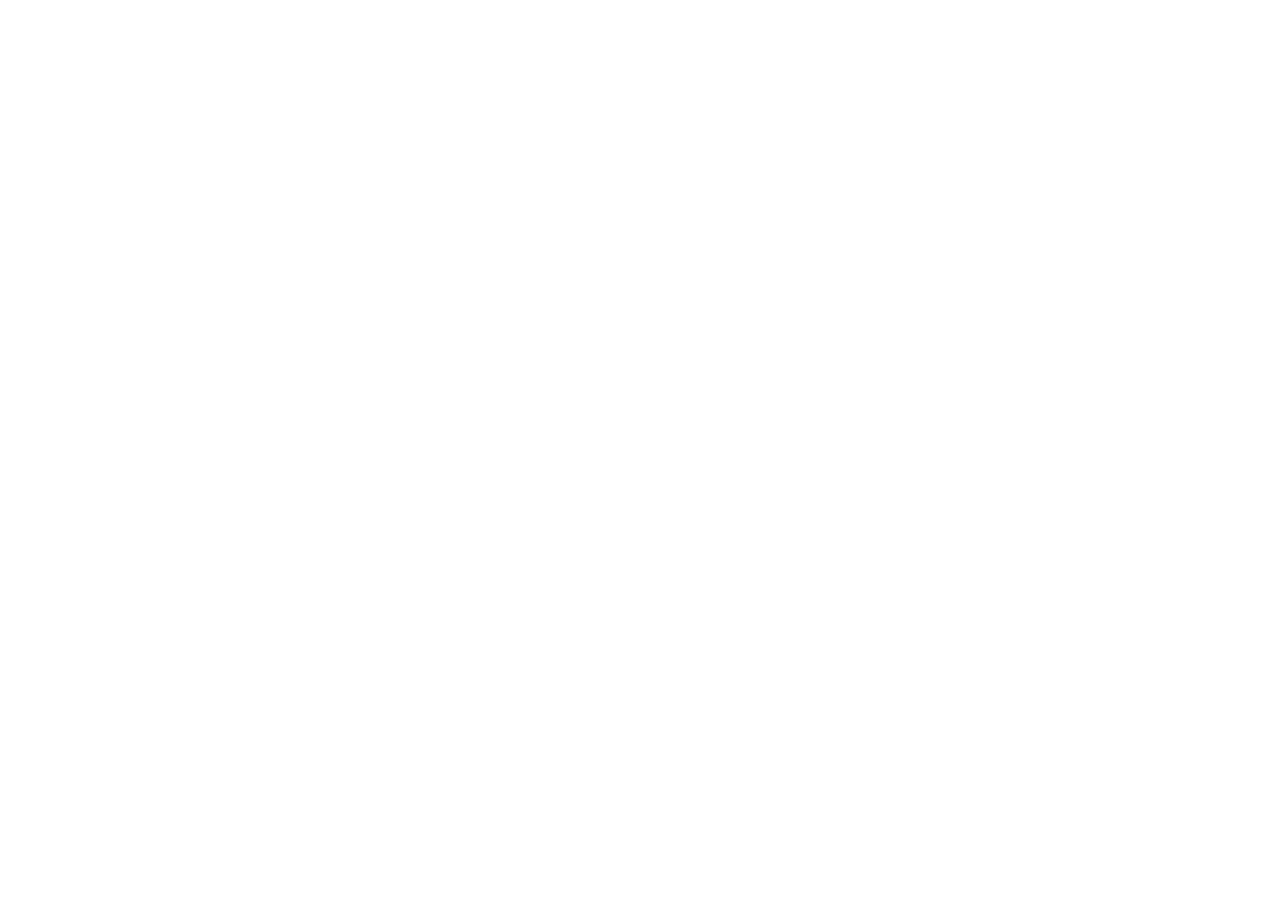
==== contact.html @ 7ac6bcc7 "hajar alamal" ====
<!DOCTYPE html>
<html lang="en">
    <head>
        <meta charset="UTF-8">
        <meta http-equiv="X-UA-Compatible" content="IE=edge">
        <meta name="viewport" content="width=device-width, initial-scale=1.0">
        <title>حجر الأمل</title>
        <link rel="stylesheet" href="css/all.min.css">
        <link rel="stylesheet" href="css/bootstrap.rtl.min.css">
        <link rel="stylesheet" href="css/style.css">
    </head>
<body>
    
</body>
</html>
---- css/style.css ----
/* ======================= Fonts ========================== */
@font-face {
  font-family: "Almarai";
  src: url("../fonts/Almarai-Bold.woff2") format("woff2"),
    url("../fonts/Almarai-Bold.woff") format("woff");
  font-weight: bold;
  font-style: normal;
  font-display: swap;
}

@font-face {
  font-family: "Almarai";
  src: url("../fonts/Almarai-ExtraBold.woff2") format("woff2"),
    url("../fonts/Almarai-ExtraBold.woff") format("woff");
  font-weight: 900;
  font-style: normal;
  font-display: swap;
}

@font-face {
  font-family: "Almarai";
  src: url("../fonts/Almarai-Light.woff2") format("woff2"),
    url("../fonts/Almarai-Light.woff") format("woff");
  font-weight: 300;
  font-style: normal;
  font-display: swap;
}

@font-face {
  font-family: "Almarai";
  src: url("../fonts/Almarai-Regular.woff2") format("woff2"),
    url("../fonts/Almarai-Regular.woff") format("woff");
  font-weight: normal;
  font-style: normal;
  font-display: swap;
}

* {
  margin: 0;
  padding: 0;
  box-sizing: border-box;
}

body {
  direction: rtl;
  font-family: "almarai" , "sans-serif";
  padding-top: 100px; 

}

img {
  max-width: 100%;
}

input:focus,
textarea:focus,
select:focus {
  outline: none;
}

ul {
  list-style: none;
  padding: 0;
}

a {
  text-decoration: none;
}

/* ================= Navbar ================== */
.navbar{
  background-color: #101820;
  color:#fff;
}

.navbar-brand img{
  width:58px;
}

.navbar-toggler:focus{
  box-shadow: none;
}

.nav-link{
  color:#fff;
  transition: 0.4s color;
  position: relative;
}

.nav-link:focus{
  color: #fff;
}

.nav-link:hover{
  color:#FA9021
}

@media(max-width:767px){
  .nav-item:not(:last-of-type) .nav-link{
    margin-bottom: 15px;
  }
}

@media(min-width:768px){
  .nav-item:not(:last-of-type) .nav-link{
    margin-left: 15px;
  }
}


.nav-link.active::after{
  content:"";
  width:40px;
  height: 2px;
  border-radius: 2px;
  background-color: #00B3FF;
  position: absolute;
  display: block;
  left:50%;
  bottom: 0px;
  transform: translateX(-50%);
}

.langs-drop-btn span{
  cursor: pointer;
}


.langs-drop-list{
  right:auto !important;
  left: 50%;
  transform: translateX(-50%);
}


.dropdown-menu{
  background-color: #101820;
  color:#fff;
  box-shadow: 0 0 10px rgba(255, 255, 255, 0.164);
}

@media(max-width:991px){
  .navbar-nav .dropdown-menu{
    position: absolute;
  }
}

.dropdown-toggle{
  transition: 0.2s ;
}

.dropdown-toggle:hover{
  color:#FA9021
}

.dropdown-item{
  transition: 0.2s;
  color:#fff;
}

.dropdown-item:focus,.dropdown-item:hover{
  color:#fff;
  background-color: #FA9021;
}

.tel-contact{
  border: 1px solid #fff;
  border-radius: 14px;
  padding:8px 15px;
}


/* =================== Header ===================== */


.header{
  background: url("../images/header_back.png") no-repeat ;
  background-size: 100% 100%;
  padding: 25px;
}

@media(max-width:991px){
  .header{
    border-radius: 100px;
    padding: 32px;
  }
}

.header .row{
  min-height: 500px;
}

.header-text p{
  line-height: 1.7;
  font-size: 18px;
  font-weight: 700;
}

.header-links a{
  color:#fff
}

.header-links a:first-of-type{
  background-color: #101820;;
  border:1px solid #fff;
  border-radius: 10px;
  padding:10px 30px;
  transition: 0.2s;
}

.header-links a:first-of-type:hover{
  background-color: #FA9021;
}

/* =========================  Our Work ====================== */


.our-work h3{
  color:#FA9021;
  font-weight: 700;
  font-size: 24px;
  margin:14px auto;
  
}

.our-work h3::before,.our-work h3::after{
  content:"";
  width:170px;
  height: 2px;
  max-width: 95%;
  background-color: #FA9021;
  margin:0 15px
}

.next-prev-icons a{
  color:#FA9021;
  width:35px;
  height:35px;
  display: inline-flex;
  border-radius: 50%;
  border: 1px solid #FA9021;
  align-items: center;
  justify-content: center;
  font-size: 17px;
}

.our-work-box{
  position: relative;
  overflow: hidden;
  border-radius: 10px;
  margin-bottom: 25px;
}

.our-work-box img{
  max-height: 100%;
  width: 100%;
}

.our-work-box p{
  position: absolute;
  bottom:-16px;
  background-color: #101820;
  padding:12px;
  color:#fff;
  text-align: center;
  width:100%;
}


/* ========================== About US ===================== */
.about-us{
  background: rgb(221 220 220 / 44%);
}

.about-us-text h3{
  color:#FA9021;
  font-size: 36px;
  font-weight: 700;
}

.about-us-text p{
  line-height: 1.8;
  font-size: 20px;
  font-weight: 700;
}

/* =========================== Footer ==================== */
.footer{
  background-color: #101820;
  border-radius: 20px 20px 0 0 ;
  padding:35px 20px
}

@media(max-width:767px){
  .footer-logo{
    margin:10px auto;
    width:220px;
  }
}

.footer-logo{
  display: block;
}




.footer  a{
  color:#fff;
}

.social-icons-footer a {
  font-size: 20px;
  transition: 0.2s;
}

.social-icons-footer a:hover{
  color:#FA9021
}

.social-icons-footer a:not(:last-of-type){
  margin-left: 12px;
}

.copyrights span{
  opacity: 60%;
  color:#fff;
}
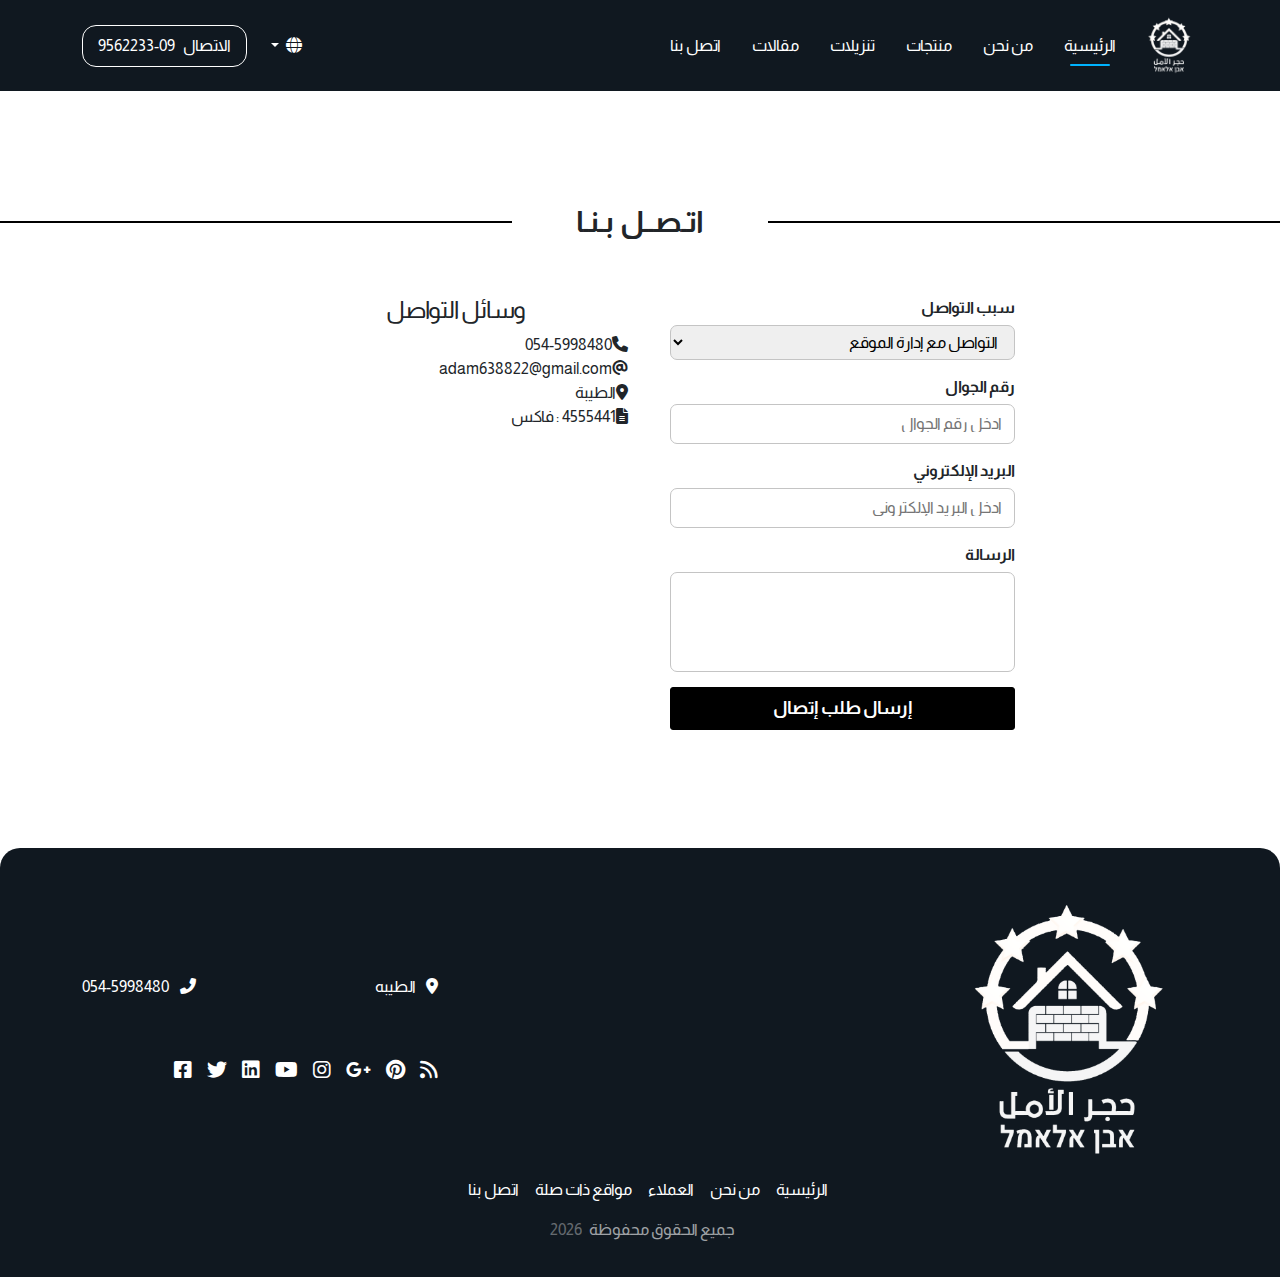
==== commit 03c6268a: "contact page" ====
--- a/contact.html
+++ b/contact.html
@@ -1,15 +1,152 @@
 <!DOCTYPE html>
-<html lang="en">
-    <head>
-        <meta charset="UTF-8">
-        <meta http-equiv="X-UA-Compatible" content="IE=edge">
-        <meta name="viewport" content="width=device-width, initial-scale=1.0">
-        <title>حجر الأمل</title>
-        <link rel="stylesheet" href="css/all.min.css">
-        <link rel="stylesheet" href="css/bootstrap.rtl.min.css">
-        <link rel="stylesheet" href="css/style.css">
-    </head>
+<html lang="ar">
+
+<head>
+    <meta charset="UTF-8">
+    <meta http-equiv="X-UA-Compatible" content="IE=edge">
+    <meta name="viewport" content="width=device-width, initial-scale=1.0">
+    <title>حجر الأمل</title>
+    <link rel="stylesheet" href="css/all.min.css">
+    <link rel="stylesheet" href="css/bootstrap.rtl.min.css">
+    <link rel="stylesheet" href="css/style.css">
+</head>
+
 <body>
-    
+    <!-- ================================ Navbar ================================ -->
+    <nav class="navbar navbar-expand-lg fixed-top">
+        <div class="container">
+            <a href="#" class="navbar-brand">
+                <img src="images/navbar_logo.png" alt="">
+            </a>
+            <button class="navbar-toggler" type="button" data-bs-toggle="collapse" data-bs-target="#navbar"
+                aria-controls="navbarSupportedContent" aria-expanded="false" aria-label="Toggle navigation">
+                <i class="fas fa-bars text-white"></i>
+            </button>
+            <div class="collapse navbar-collapse text-lg-start text-center py-3" id="navbar">
+                <ul class="navbar-nav">
+                    <li class="nav-item"><a href="index.html" class="nav-link active">الرئيسية</a></li>
+                    <li class="nav-item"><a href="#" class="nav-link">من نحن</a></li>
+                    <li class="nav-item"><a href="#" class="nav-link">منتجات</a></li>
+                    <li class="nav-item"><a href="#" class="nav-link">تنزيلات</a></li>
+                    <li class="nav-item"><a href="#" class="nav-link">مقالات</a></li>
+                    <li class="nav-item"><a href="#" class="nav-link">اتصل بنا</a></li>
+                </ul>
+                <ul class="navbar-nav ms-lg-auto ms-0 align-items-center">
+                    <div class="langs-drop-btn dropdown me-lg-4 me-0  my-lg-0 my-3">
+                        <span class="dropdown-toggle" data-bs-toggle="dropdown" id="dropdown-lang">
+                            <i class="fa-solid fa-globe"></i>
+                        </span>
+                        <ul class="langs-drop-list dropdown-menu" aria-labelledby="dropdown-lang">
+                            <li><a href="#" class="dropdown-item">ar</a></li>
+                            <li><a href="#" class="dropdown-item">En</a></li>
+                        </ul>
+                    </div>
+                    <div class="tel-contact">
+                        <span class="me-2">الاتصال</span><span>09-9562233</span>
+                    </div>
+                </ul>
+            </div>
+        </div>
+    </nav>
+
+    <!-- ========================= Contact Form ========================= -->
+
+    <div class="contact my-5 py-5">
+        <h2 class='d-flex justify-content-center align-items-center mb-5 py-2'>
+            اﺗـﺼــﻞ ﺑـﻨـﺎ
+        </h2>
+        <div class="container">
+            <div class="contact-box mx-auto">
+                <div class="row">
+                    <div class="col-lg-6 col-12">
+                        <form class="contact-form">
+                            <label for="">ﺳﺒﺐ اﻟﺘﻮاﺻﻞ</label>
+                            <select name="" id="">
+                                <option value="">التواصل مع إدارة الموقع</option>
+                            </select>
+                            <label for="">رﻗﻢ الجوال</label>
+                            <input type="text" placeholder="ادخل رقم الجوال">
+                            <label for="">البريد الإلكتروني</label>
+                            <input type="text" placeholder="ادخل البريد الإلكتروني ">
+                            <label for="">الرسالة</label>
+                            <textarea name="" id="" ></textarea>
+                            <button>إرسال طلب إتصال </button>
+                        </form>
+                    </div>
+                    <div class="col-lg-6 col-12">
+                        <div class="contact-means">
+                            <h4 class='text-center'>
+                                وﺳﺎﺋﻞ اﻟﺘﻮاﺻﻞ
+                            </h4>
+                            <ul>
+                                <li><i class="fas fa-phone"></i><span>054-5998480</span></li>
+                                <li><i class="fas fa-at"></i><span>adam638822@gmail.com</span></li>
+                                <li><i class="fas fa-location-dot"></i><span>الطيبة</span></li>
+                                <li><i class="fas fa-file-lines"></i><span>4555441 : فاكس</span></li>
+                            </ul>
+                            <div class="location-map">
+                                <iframe class="mw-100" src="https://www.google.com/maps/embed?pb=!1m14!1m8!1m3!1d3364.419607203421!2d35.18574142456055!3d32.51493835449219!3m2!1i1024!2i768!4f13.1!3m3!1m2!1s0x151d005ce0b978e7%3A0xdb88c1dfa93a2e32!2z2K7Ysdio2Kkg2KfZhNi32YrYqNip!5e0!3m2!1sen!2s!4v1646668982085!5m2!1sen!2s" width="400" height="300" style="border:0;" allowfullscreen="" loading="lazy"></iframe>
+                            </div>
+                        </div>
+                    </div>
+                </div>
+            </div>
+        </div>
+    </div>
+
+    <!-- ========================== Footer ============================= -->
+    <footer class="footer mt-5 ">
+        <div class="container">
+            <div class="row align-items-center">
+                <div class="col-12 col-lg-3">
+                    <img src="images/hero_header.png"  class="footer-logo" alt="">
+                </div>
+                <div class="col-12 col-lg-4  ms-auto">
+                    <div class="contact-social">
+                        <div class="address text-white d-flex flex-md-row flex-column">
+                            <div>
+                                <i class="fas fa-location-dot me-2"></i>
+                                <span>الطيبه</span>
+                            </div>
+                            <div class="d-block ms-md-auto  my-3 my-md-0">
+                                <i class="fas fa-phone-flip me-2"></i>
+                                <span>
+                                    054-5998480
+                                </span>
+                            </div>
+                        </div>
+                        <div class="social-icons-footer mt-5 pt-2">
+                            <a href="#"><i class="fas fa-rss"></i></a>
+                            <a href="#"><i class="fab fa-pinterest"></i></a>
+                            <a href="#"><i class="fab fa-google-plus-g"></i></a>
+                            <a href="#"><i class="fab fa-instagram"></i></a>
+                            <a href="#"><i class="fab fa-youtube"></i></a>
+                            <a href="#"><i class="fab fa-linkedin"></i></a>
+                            <a href="#"><i class="fab fa-twitter"></i></a>
+                            <a href="#"><i class="fab fa-facebook-square"></i></a>
+                        </div>
+                    </div>
+                </div>
+            </div>
+            <div class="footer-nav-list ">
+                <ul class="d-flex flex-md-row flex-column justify-content-center">
+                    <li class="me-md-3 me-0  mt-lg-0 mt-3"><a href="#">الرئيسية </a></li>
+                    <li  class="me-md-3 me-0 mt-lg-0 mt-3"><a href="#">من نحن </a></li>
+                    <li  class="me-md-3 me-0 mt-lg-0 mt-3"><a href="#">العملاء</a></li>
+                    <li  class="me-md-3 me-0 mt-lg-0 mt-3"><a href="#">مواقع ذات صلة</a></li>
+                    <li  class="me-md-3 me-0 mt-lg-0 mt-3"><a href="#">اتصل بنا</a></li>
+                </ul>
+            </div>
+            <div class="copyrights text-center text-white">
+                <span>
+                    جميع الحقوق محفوظة <span id="this-year" class="mx-1"></span>
+                </span>
+            </div>
+        </div>
+    </footer>
+
+    <script src="js/bootstrap.min.js"></script>
+    <script src="js/script.js"></script>
 </body>
+
 </html>--- a/css/style.css
+++ b/css/style.css
@@ -325,4 +325,90 @@
 .copyrights span{
   opacity: 60%;
   color:#fff;
+}
+
+
+/* =========================== Contact Page ======================= */
+
+
+.contact h2{
+  font-weight: 700;
+  font-size: 30px;
+}
+
+.contact h2::before, .contact h2::after{
+  content:"";
+  display: block;
+  height: 1.5px;
+  background-color: #000000;
+  width:40%
+}
+
+.contact h2::before{
+  margin-left: auto;
+}
+
+
+.contact h2::after{
+  margin-right: auto;
+}
+
+@media(max-width:767px){
+  .contact-box{
+    max-width: 92%;
+  }
+}
+
+.contact-box{
+  max-width:750px
+}
+
+.contact-form{
+  width:95%
+}
+
+.contact-means{
+  width:95%
+}
+
+.contact-form input , .contact-form label , .contact-form select   ,.contact-form textarea {
+  display: block;
+  width:100%;
+  margin-bottom: 15px;
+}
+
+.contact-form label{
+  margin-bottom: 5px;
+  font-weight: 700;
+  font-size: 16px;
+}
+
+.contact-form select , .contact-form input   , .contact-form textarea{
+  padding:7px 12px;
+  border:1px solid #C4C4C4;
+  border-radius: 7px;
+}
+
+.contact-form textarea{
+  min-height: 100px;
+  resize: none;
+  overflow-y: auto;
+}
+
+.contact-form button{
+  color:#fff;
+  display: block;
+  width:100%;
+  background-color: #000000;
+  font-size: 18px;
+  font-weight: 700;
+  border:1px solid #000;
+  padding:7px 0;
+  border-radius: 3px;
+  transition: 0.3s ;
+}
+
+.contact-form button:hover{
+  background-color: #fff;
+  color:#000;
 }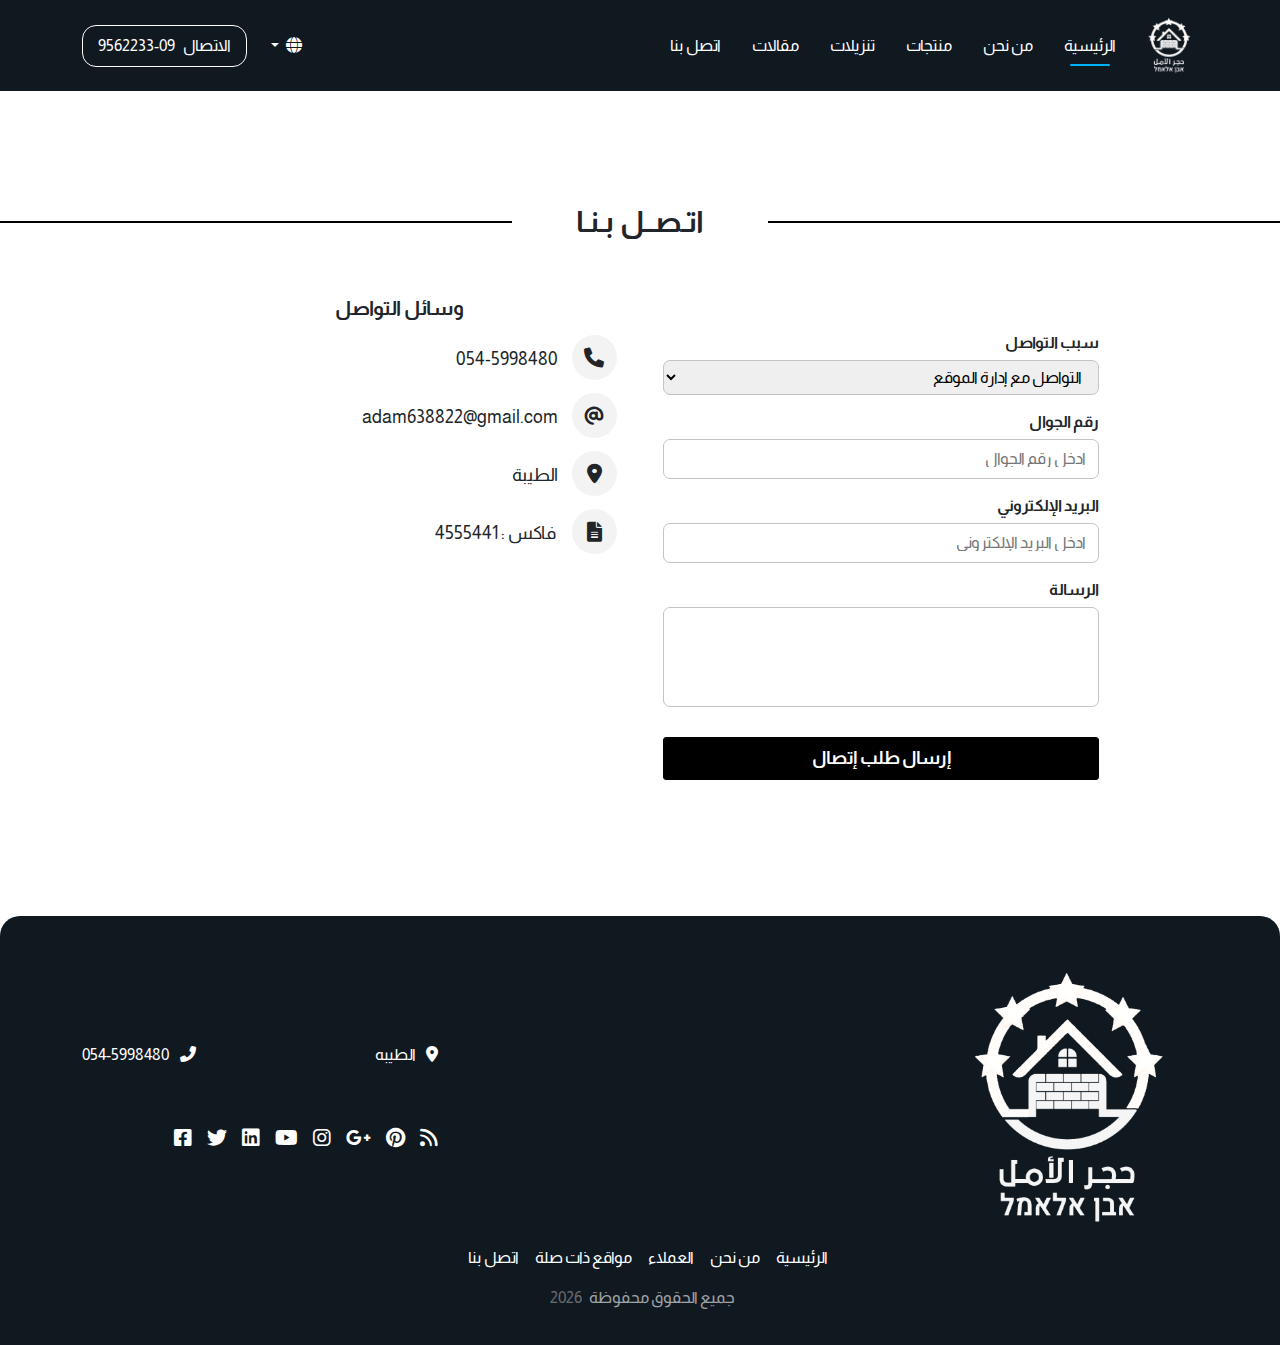
==== commit c4122f73: "new" ====
--- a/contact.html
+++ b/contact.html
@@ -58,7 +58,7 @@
         <div class="container">
             <div class="contact-box mx-auto">
                 <div class="row">
-                    <div class="col-lg-6 col-12">
+                    <div class="col-lg-6 col-12 order-lg-1 order-2">
                         <form class="contact-form">
                             <label for="">ﺳﺒﺐ اﻟﺘﻮاﺻﻞ</label>
                             <select name="" id="">
@@ -73,8 +73,8 @@
                             <button>إرسال طلب إتصال </button>
                         </form>
                     </div>
-                    <div class="col-lg-6 col-12">
-                        <div class="contact-means">
+                    <div class="col-lg-6 col-12 order-lg-2 order-1">
+                        <div class="contact-means mt-lg-0 mt-5">
                             <h4 class='text-center'>
                                 وﺳﺎﺋﻞ اﻟﺘﻮاﺻﻞ
                             </h4>
@@ -82,10 +82,10 @@
                                 <li><i class="fas fa-phone"></i><span>054-5998480</span></li>
                                 <li><i class="fas fa-at"></i><span>adam638822@gmail.com</span></li>
                                 <li><i class="fas fa-location-dot"></i><span>الطيبة</span></li>
-                                <li><i class="fas fa-file-lines"></i><span>4555441 : فاكس</span></li>
+                                <li><i class="fas fa-file-lines"></i><span> فاكس : 4555441  </span></li>
                             </ul>
-                            <div class="location-map">
-                                <iframe class="mw-100" src="https://www.google.com/maps/embed?pb=!1m14!1m8!1m3!1d3364.419607203421!2d35.18574142456055!3d32.51493835449219!3m2!1i1024!2i768!4f13.1!3m3!1m2!1s0x151d005ce0b978e7%3A0xdb88c1dfa93a2e32!2z2K7Ysdio2Kkg2KfZhNi32YrYqNip!5e0!3m2!1sen!2s!4v1646668982085!5m2!1sen!2s" width="400" height="300" style="border:0;" allowfullscreen="" loading="lazy"></iframe>
+                            <div class="location-map overflow-hidden">
+                                <iframe class="mw-100 w-100" src="https://www.google.com/maps/embed?pb=!1m14!1m8!1m3!1d3364.419607203421!2d35.18574142456055!3d32.51493835449219!3m2!1i1024!2i768!4f13.1!3m3!1m2!1s0x151d005ce0b978e7%3A0xdb88c1dfa93a2e32!2z2K7Ysdio2Kkg2KfZhNi32YrYqNip!5e0!3m2!1sen!2s!4v1646668982085!5m2!1sen!2s" width="400" height="300" style="border:0;" allowfullscreen="" loading="lazy"></iframe>
                             </div>
                         </div>
                     </div>
--- a/css/style.css
+++ b/css/style.css
@@ -331,9 +331,18 @@
 /* =========================== Contact Page ======================= */
 
 
+
+
 .contact h2{
   font-weight: 700;
   font-size: 30px;
+}
+
+@media(max-width:767px){
+  .contact h2{
+    font-size: 22px;
+    white-space: nowrap;
+  }
 }
 
 .contact h2::before, .contact h2::after{
@@ -356,19 +365,26 @@
 @media(max-width:767px){
   .contact-box{
     max-width: 92%;
+    margin-right: auto;
+    margin-left: auto;
   }
 }
 
 .contact-box{
-  max-width:750px
+  max-width:940px
 }
 
 .contact-form{
-  width:95%
+  width:95%;
+  margin-top: 35px;
+  margin-right: auto;
+  margin-left: auto;
 }
 
 .contact-means{
-  width:95%
+  width:95%;
+  margin-right: auto;
+  margin-left: auto;
 }
 
 .contact-form input , .contact-form label , .contact-form select   ,.contact-form textarea {
@@ -406,9 +422,43 @@
   padding:7px 0;
   border-radius: 3px;
   transition: 0.3s ;
+  margin-top: 30px;
 }
 
 .contact-form button:hover{
   background-color: #fff;
   color:#000;
+}
+
+.contact-means h4{
+  font-size: 20px;
+  font-weight: 700;
+  margin-bottom: 15px;
+}
+
+.contact-means li{
+  margin-bottom: 13px;
+}
+
+
+.contact-means ul i{
+  margin-left: 14px;
+  width: 45px;
+  height: 45px;
+  border-radius: 50%;
+  background-color: #F3F3F3;
+  display: inline-flex;
+  align-items: center;
+  justify-content: center;
+  font-size: 20px;
+}
+
+.contact-means ul span{
+  font-size: 18px;
+  font-weight: 400;
+}
+
+.location-map{
+  border-radius: 15px;
+  height: 250px;
 }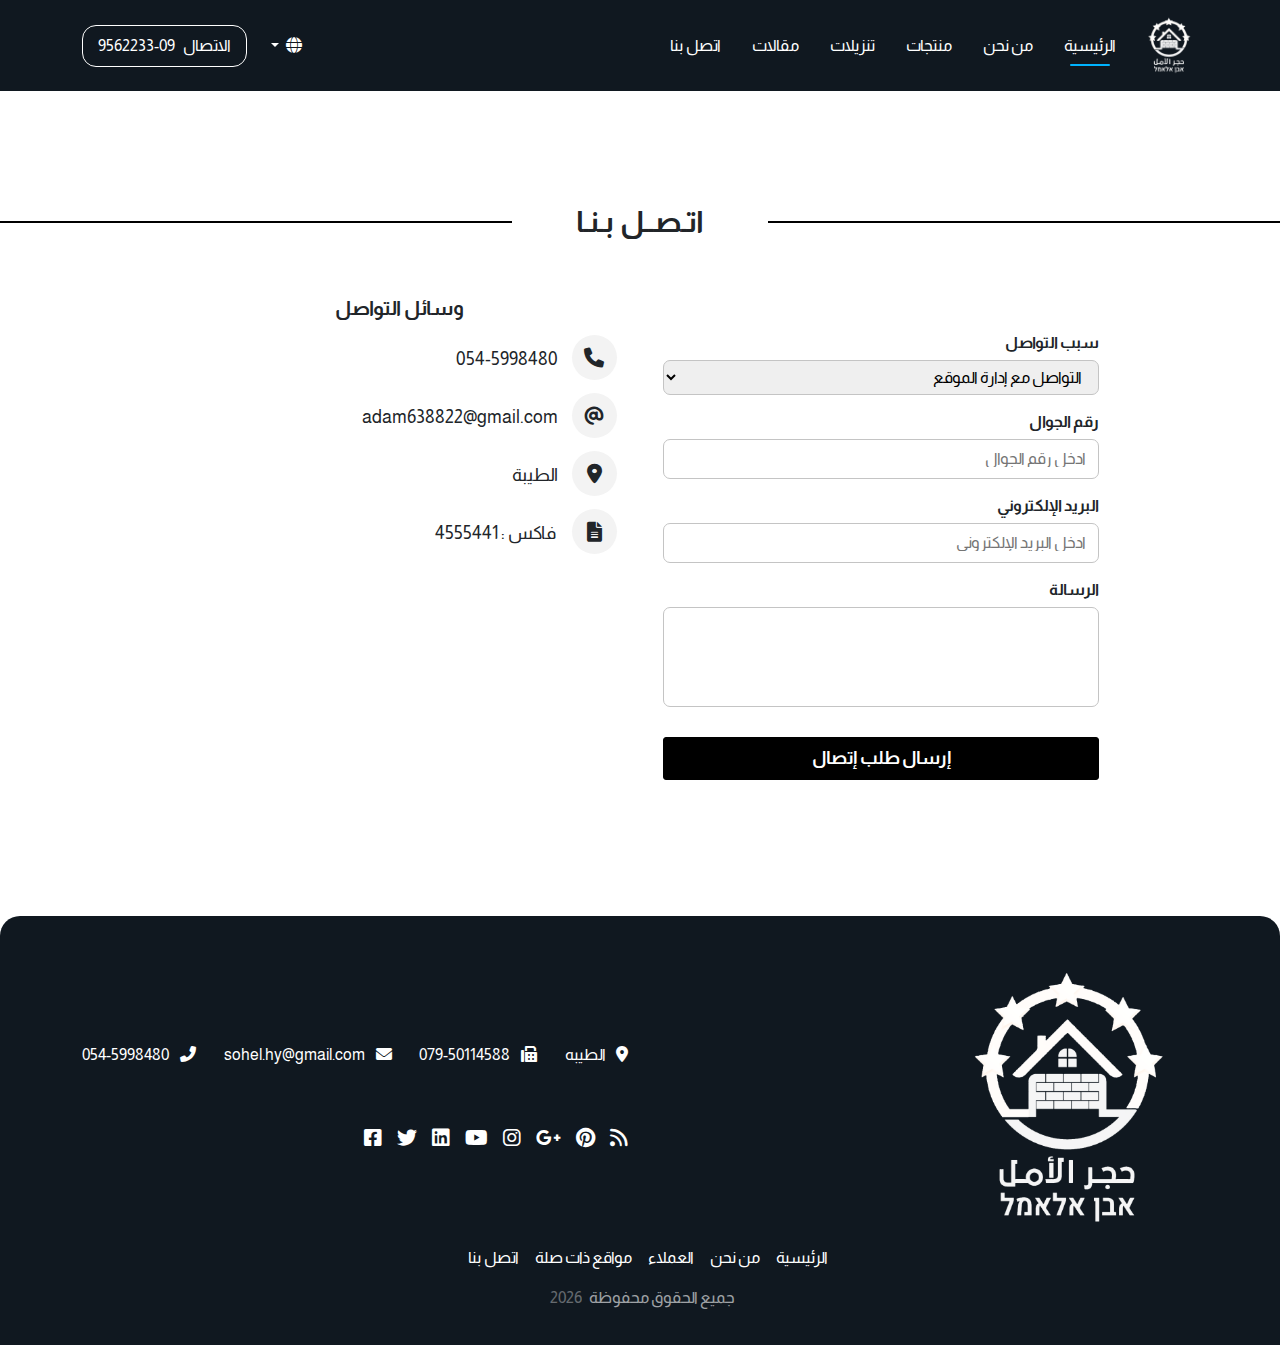
==== commit de9ed86e: "new footer" ====
--- a/contact.html
+++ b/contact.html
@@ -22,7 +22,7 @@
                 aria-controls="navbarSupportedContent" aria-expanded="false" aria-label="Toggle navigation">
                 <i class="fas fa-bars text-white"></i>
             </button>
-            <div class="collapse navbar-collapse text-lg-start text-center py-3" id="navbar">
+            <div class="collapse navbar-collapse text-lg-start text-center " id="navbar">
                 <ul class="navbar-nav">
                     <li class="nav-item"><a href="index.html" class="nav-link active">الرئيسية</a></li>
                     <li class="nav-item"><a href="#" class="nav-link">من نحن</a></li>
@@ -94,56 +94,68 @@
         </div>
     </div>
 
-    <!-- ========================== Footer ============================= -->
-    <footer class="footer mt-5 ">
-        <div class="container">
-            <div class="row align-items-center">
-                <div class="col-12 col-lg-3">
-                    <img src="images/hero_header.png"  class="footer-logo" alt="">
-                </div>
-                <div class="col-12 col-lg-4  ms-auto">
-                    <div class="contact-social">
-                        <div class="address text-white d-flex flex-md-row flex-column">
-                            <div>
-                                <i class="fas fa-location-dot me-2"></i>
-                                <span>الطيبه</span>
-                            </div>
-                            <div class="d-block ms-md-auto  my-3 my-md-0">
-                                <i class="fas fa-phone-flip me-2"></i>
-                                <span>
-                                    054-5998480
-                                </span>
-                            </div>
+<!-- ========================== Footer ============================= -->
+<footer class="footer mt-5 ">
+    <div class="container">
+        <div class="row align-items-center">
+            <div class="col-12 col-lg-3">
+                <img src="images/hero_header.png" class="footer-logo" alt="">
+            </div>
+            <div class="col-12 col-lg-6  ms-auto">
+                <div class="contact-social">
+                    <div class="address text-white d-flex flex-md-row flex-column">
+                        <div>
+                            <i class="fas fa-location-dot me-2"></i>
+                            <span>الطيبه</span>
                         </div>
-                        <div class="social-icons-footer mt-5 pt-2">
-                            <a href="#"><i class="fas fa-rss"></i></a>
-                            <a href="#"><i class="fab fa-pinterest"></i></a>
-                            <a href="#"><i class="fab fa-google-plus-g"></i></a>
-                            <a href="#"><i class="fab fa-instagram"></i></a>
-                            <a href="#"><i class="fab fa-youtube"></i></a>
-                            <a href="#"><i class="fab fa-linkedin"></i></a>
-                            <a href="#"><i class="fab fa-twitter"></i></a>
-                            <a href="#"><i class="fab fa-facebook-square"></i></a>
+                        <div class="ms-md-auto  my-3 my-md-0">
+                            <i class="fas fa-fax me-2"></i>
+                            <span>
+                                079-50114588
+                            </span>
                         </div>
+                        <div class="ms-md-auto  my-3 my-md-0">
+                            <i class="fas fa-envelope me-2"></i>
+                            <span>
+                                sohel.hy@gmail.com
+                            </span>
+                        </div>
+                        <div class="ms-md-auto  my-3 my-md-0">
+                            <i class="fas fa-phone-flip me-2"></i>
+                            <span>
+                                054-5998480
+                            </span>
+                        </div>
+                    </div>
+                    <div class="social-icons-footer mt-5 pt-2">
+                        <a href="#"><i class="fas fa-rss"></i></a>
+                        <a href="#"><i class="fab fa-pinterest"></i></a>
+                        <a href="#"><i class="fab fa-google-plus-g"></i></a>
+                        <a href="#"><i class="fab fa-instagram"></i></a>
+                        <a href="#"><i class="fab fa-youtube"></i></a>
+                        <a href="#"><i class="fab fa-linkedin"></i></a>
+                        <a href="#"><i class="fab fa-twitter"></i></a>
+                        <a href="#"><i class="fab fa-facebook-square"></i></a>
                     </div>
                 </div>
             </div>
-            <div class="footer-nav-list ">
-                <ul class="d-flex flex-md-row flex-column justify-content-center">
-                    <li class="me-md-3 me-0  mt-lg-0 mt-3"><a href="#">الرئيسية </a></li>
-                    <li  class="me-md-3 me-0 mt-lg-0 mt-3"><a href="#">من نحن </a></li>
-                    <li  class="me-md-3 me-0 mt-lg-0 mt-3"><a href="#">العملاء</a></li>
-                    <li  class="me-md-3 me-0 mt-lg-0 mt-3"><a href="#">مواقع ذات صلة</a></li>
-                    <li  class="me-md-3 me-0 mt-lg-0 mt-3"><a href="#">اتصل بنا</a></li>
-                </ul>
-            </div>
-            <div class="copyrights text-center text-white">
-                <span>
-                    جميع الحقوق محفوظة <span id="this-year" class="mx-1"></span>
-                </span>
-            </div>
         </div>
-    </footer>
+        <div class="footer-nav-list ">
+            <ul class="d-flex flex-md-row flex-column justify-content-center">
+                <li class="me-md-3 me-0  mt-lg-0 mt-3"><a href="#">الرئيسية </a></li>
+                <li class="me-md-3 me-0 mt-lg-0 mt-3"><a href="#">من نحن </a></li>
+                <li class="me-md-3 me-0 mt-lg-0 mt-3"><a href="#">العملاء</a></li>
+                <li class="me-md-3 me-0 mt-lg-0 mt-3"><a href="#">مواقع ذات صلة</a></li>
+                <li class="me-md-3 me-0 mt-lg-0 mt-3"><a href="#">اتصل بنا</a></li>
+            </ul>
+        </div>
+        <div class="copyrights text-center text-white">
+            <span>
+                جميع الحقوق محفوظة <span id="this-year" class="mx-1"></span>
+            </span>
+        </div>
+    </div>
+</footer>
 
     <script src="js/bootstrap.min.js"></script>
     <script src="js/script.js"></script>
--- a/css/style.css
+++ b/css/style.css
@@ -67,6 +67,52 @@
   text-decoration: none;
 }
 
+
+/* ================= Fixed Follow Menu ================== */
+.follow-menu{
+  position: fixed;
+  border-radius: 10px 0px 0px 10px;
+  background-color: #000000;
+  color: #fff;
+  padding: 13px;
+  right: 0;
+  top: 40%;
+  display: flex;
+  flex-direction: column;
+  justify-content: center;
+  z-index: 333;
+}
+
+.follow-menu span{
+  writing-mode: vertical-lr;
+  margin-bottom: 14px;
+}
+
+@media(max-width:767px){
+  .follow-menu span{
+    display: none;
+  }
+}
+
+
+.follow-menu ul{
+  display: flex;
+  flex-direction: column;
+  justify-content: center;
+  text-align: center;
+}
+
+.follow-menu a{
+  color:#fff;
+  font-size: 17px;
+  display: block;
+}
+
+
+
+.follow-menu ul li:not(:last-of-type) a{
+  padding-bottom: 10px;
+}
 /* ================= Navbar ================== */
 .navbar{
   background-color: #101820;
@@ -174,20 +220,35 @@
 
 
 .header{
-  background: url("../images/header_back.png") no-repeat ;
+  background: url("../images/header_back.jpeg") no-repeat ;
   background-size: 100% 100%;
   padding: 25px;
+  border-radius: 10px;
+  position: relative;
+  overflow: hidden;
+}
+
+.header::after{
+  content:"";
+  position: absolute;
+  left:0;
+  top:0;
+  width:100%;
+  height:100%;
+  background-color: rgba(0, 0, 0, 0.137);
+  z-index: 1;
 }
 
 @media(max-width:991px){
   .header{
-    border-radius: 100px;
     padding: 32px;
   }
 }
 
 .header .row{
   min-height: 500px;
+  position: relative;
+  z-index: 333;
 }
 
 .header-text p{
@@ -222,6 +283,8 @@
   margin:14px auto;
   
 }
+
+
 
 .our-work h3::before,.our-work h3::after{
   content:"";
@@ -230,6 +293,12 @@
   max-width: 95%;
   background-color: #FA9021;
   margin:0 15px
+}
+
+@media(max-width:767px){
+  .our-work h3::before,.our-work h3::after{
+    display: none;
+  }
 }
 
 .next-prev-icons a{
@@ -279,9 +348,17 @@
 }
 
 .about-us-text p{
-  line-height: 1.8;
+  line-height: 2.1;
   font-size: 20px;
   font-weight: 700;
+}
+
+@media(max-width:767px){
+  .about-us-text p{
+    line-height: 1.8;
+    font-size: 17px;
+    font-weight: 600;
+  }
 }
 
 /* =========================== Footer ==================== */
@@ -461,4 +538,67 @@
 .location-map{
   border-radius: 15px;
   height: 250px;
+}
+
+
+/* ====================== Products page ======================= */
+
+
+.products h2{
+  font-size: 64px;
+  font-weight: 700;
+}
+
+@media(max-width:767px){
+  .products h2{
+    font-size: 30px;
+  }
+  
+}
+
+p.products-desc-text{
+  font-size: 18px;
+  font-weight: 700;
+}
+
+.carousel-inner{
+  border-radius: 15px;
+}
+
+.carousel-control-prev,.carousel-control-next{
+  background-color: #C4C4C4;
+  width:40px;
+  height:40px;
+  border-radius: 50%;
+  top: 50%;
+  transform: translateY(-50%);
+}
+
+
+.carousel-item{
+  max-height: 400px;
+}
+
+@media(max-width:767px){
+  .modal .carousel-item{
+    max-height: 300px;
+  }
+}
+
+.carousel-control-prev{
+  right: 10px;
+}
+
+.carousel-control-next{
+  left: 10px;
+}
+
+
+.more-example-box{
+  height: 260px;
+  margin-bottom: 30px;
+}
+
+.more-example-box img{
+  min-height: 100%;
 }